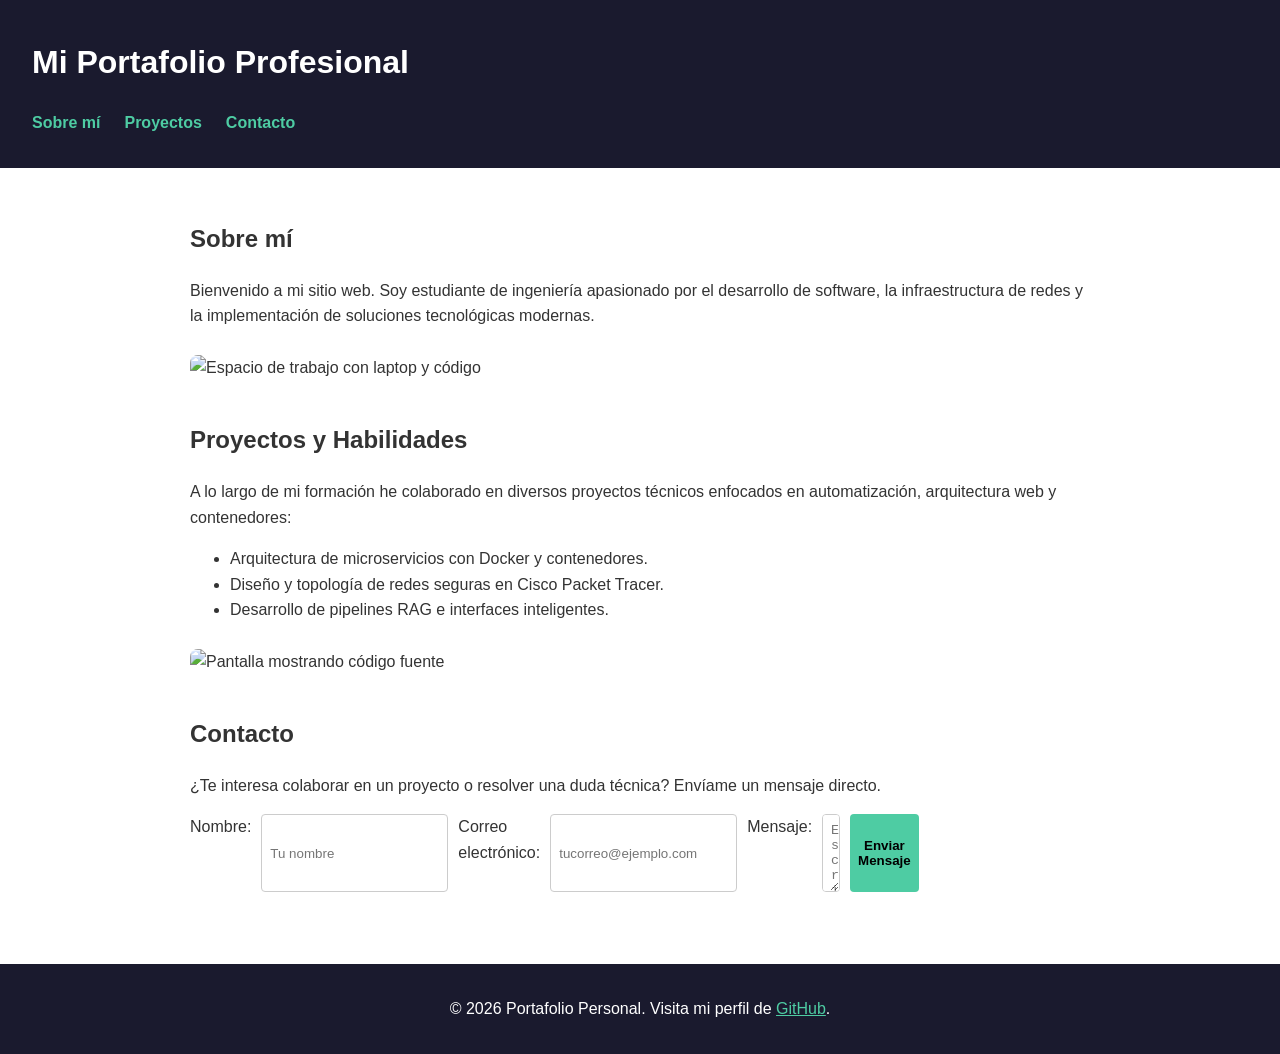
==== mi-sitio-web/index.html @ e15f9e3d "feat: agregar carpeta mi-sitio-web con index.html" ====
<!DOCTYPE html>
<html lang="es">
<head>
    <meta charset="UTF-8">
    <meta name="viewport" content="width=device-width, initial-scale=1.0">
   
    <title>Portafolio Personal - Ingeniería & Desarrollo</title>
   
    <link rel="icon" type="image/x-icon" href="https://cdn-icons-png.flaticon.com/512/1006/1006771.png">
    <style>
        body { font-family: Arial, sans-serif; line-height: 1.6; margin: 0; padding: 0; color: #333; }
        header { background: #1a1a2e; color: #fff; padding: 1rem 2rem; }
        nav ul { list-style: none; display: flex; gap: 1.5rem; padding: 0; }
        nav a { color: #4ecca3; text-decoration: none; font-weight: bold; }
        main { padding: 2rem; max-width: 900px; margin: auto; }
        section { margin-bottom: 2.5rem; }
        img { max-width: 100%; height: auto; border-radius: 8px; margin-top: 10px; }
        form { display: flex; flexDirection: column; gap: 10px; max-width: 400px; }
        input, textarea, button { padding: 8px; border: 1px solid #ccc; border-radius: 4px; }
        button { background: #4ecca3; border: none; font-weight: bold; cursor: pointer; }
        footer { background: #1a1a2e; color: #fff; text-align: center; padding: 1rem; }
    </style>
</head>
<body>

    
    <!-- ENCABEZADO Y MENÚ DE NAVEGACIÓN           -->
    
    <header>
        <h1>Mi Portafolio Profesional</h1>
        <nav>
            <ul>
                <!-- Enlaces requeridos (1 y 2) -->
                <li><a href="#sobre-mi">Sobre mí</a></li>
                <li><a href="#proyectos">Proyectos</a></li>
                <li><a href="#contacto">Contacto</a></li>
            </ul>
        </nav>
    </header>

    
    <!-- CONTENIDO PRINCIPAL                        -->
    
    <main>

        <!-- SECCIÓN 1: SOBRE MÍ -->
        <section id="sobre-mi">
            <!-- Encabezado 2 -->
            <h2>Sobre mí</h2>
            <!-- Párrafo 1 -->
            <p>Bienvenido a mi sitio web. Soy estudiante de ingeniería apasionado por el desarrollo de software, la infraestructura de redes y la implementación de soluciones tecnológicas modernas.</p>
            <!-- Imagen 1 -->
            <img src="https://images.unsplash.com/photo-1517694712202-14dd9538aa97?w=600" alt="Espacio de trabajo con laptop y código">
        </section>

        <!-- SECCIÓN 2: PROYECTOS Y HABILIDADES -->
        <section id="proyectos">
            <!-- Encabezado 3 -->
            <h2>Proyectos y Habilidades</h2>
            <!-- Párrafo 2 -->
            <p>A lo largo de mi formación he colaborado en diversos proyectos técnicos enfocados en automatización, arquitectura web y contenedores:</p>
            
            <!-- Lista ordenada / desordenada requerida -->
            <ul>
                <li>Arquitectura de microservicios con Docker y contenedores.</li>
                <li>Diseño y topología de redes seguras en Cisco Packet Tracer.</li>
                <li>Desarrollo de pipelines RAG e interfaces inteligentes.</li>
            </ul>

            <img src="https://images.unsplash.com/photo-1555066931-4365d14bab8c?w=600" alt="Pantalla mostrando código fuente">
        </section>

        <!-- SECCIÓN 3: FORMULARIO DE CONTACTO -->
        <section id="contacto">
            <h2>Contacto</h2>
            <p>¿Te interesa colaborar en un proyecto o resolver una duda técnica? Envíame un mensaje directo.</p>

            <form action="#" method="POST">
                <label for="nombre">Nombre:</label>
                <input type="text" id="nombre" name="nombre" required placeholder="Tu nombre">

                <label for="email">Correo electrónico:</label>
                <input type="email" id="email" name="email" required placeholder="tucorreo@ejemplo.com">

                <label for="mensaje">Mensaje:</label>
                <textarea id="mensaje" name="mensaje" rows="4" required placeholder="Escribe tu mensaje aquí..."></textarea>

                <button type="submit">Enviar Mensaje</button>
            </form>
        </section>

    </main>

    <!-- PIE DE PÁGINA  -->
    <footer>
        <p>&copy; 2026 Portafolio Personal. Visita mi perfil de <a href="https://github.com/James-gosling" target="_blank" rel="noopener noreferrer" style="color: #4ecca3;">GitHub</a>.</p>
    </footer>

</body>
</html>
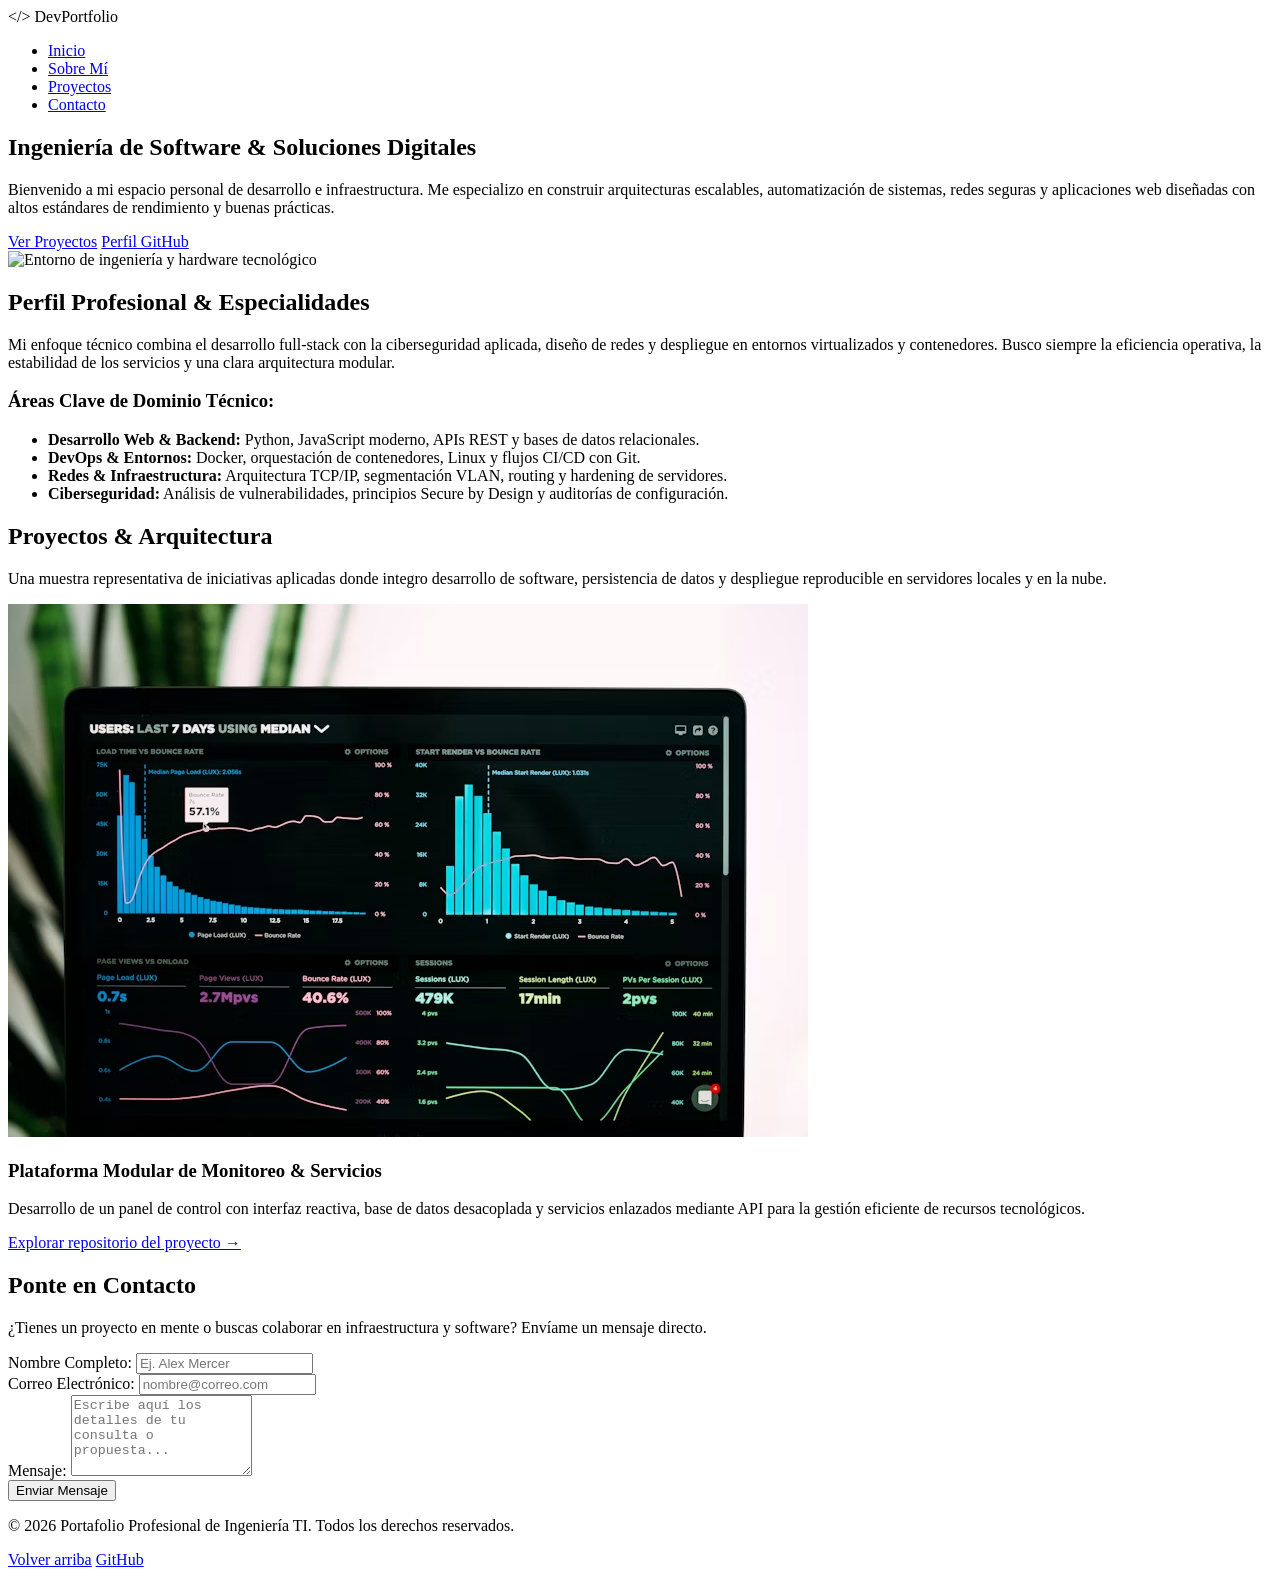
==== commit f11ceb34: "Revise HTML structure and content for portfolio Updated the HTML structure and content for the perso" ====
--- a/mi-sitio-web/index.html
+++ b/mi-sitio-web/index.html
@@ -1,100 +1,153 @@
 <!DOCTYPE html>
 <html lang="es">
 <head>
-    <meta charset="UTF-8">
-    <meta name="viewport" content="width=device-width, initial-scale=1.0">
-   
-    <title>Portafolio Personal - Ingeniería & Desarrollo</title>
-   
-    <link rel="icon" type="image/x-icon" href="https://cdn-icons-png.flaticon.com/512/1006/1006771.png">
-    <style>
-        body { font-family: Arial, sans-serif; line-height: 1.6; margin: 0; padding: 0; color: #333; }
-        header { background: #1a1a2e; color: #fff; padding: 1rem 2rem; }
-        nav ul { list-style: none; display: flex; gap: 1.5rem; padding: 0; }
-        nav a { color: #4ecca3; text-decoration: none; font-weight: bold; }
-        main { padding: 2rem; max-width: 900px; margin: auto; }
-        section { margin-bottom: 2.5rem; }
-        img { max-width: 100%; height: auto; border-radius: 8px; margin-top: 10px; }
-        form { display: flex; flexDirection: column; gap: 10px; max-width: 400px; }
-        input, textarea, button { padding: 8px; border: 1px solid #ccc; border-radius: 4px; }
-        button { background: #4ecca3; border: none; font-weight: bold; cursor: pointer; }
-        footer { background: #1a1a2e; color: #fff; text-align: center; padding: 1rem; }
-    </style>
+  <meta charset="UTF-8">
+  <meta name="viewport" content="width=device-width, initial-scale=1.0">
+  <!-- Título de la página -->
+  <title>Portafolio Profesional | IT & Software Engineering</title>
+  <!-- Favicon -->
+  <link rel="icon" type="image/x-icon" href="assets/favicon.ico">
+  <!-- Hoja de estilos -->
+  <link rel="stylesheet" href="style.css">
 </head>
 <body>
 
+  
+  <!-- 1. ENCABEZADO Y NAVEGACIÓN PRINCIPAL       -->
+  
+  <header class="site-header">
+    <div class="brand">
+      <span class="brand-code">&lt;/&gt;</span>
+      <span class="brand-name">DevPortfolio</span>
+    </div>
+
+    <!-- Menú de navegación con enlaces -->
+    <nav class="site-nav">
+      <ul>
+        <li><a href="#inicio">Inicio</a></li>
+        <li><a href="#sobre-mi">Sobre Mí</a></li>
+        <li><a href="#proyectos">Proyectos</a></li>
+        <li><a href="#contacto">Contacto</a></li>
+      </ul>
+    </nav>
+  </header>
+
+  
+  <!-- 2. CONTENIDO PRINCIPAL                     -->
+  
+  <main>
+
+    <!-- SECCIÓN 1: HERO / PRESENTACIÓN -->
+    <section id="inicio" class="hero-section">
+      <div class="hero-content">
+        
+        <h1>Ingeniería de Software &amp; Soluciones Digitales</h1>
+        
+        <p>
+          Bienvenido a mi espacio personal de desarrollo e infraestructura. Me especializo en construir 
+          arquitecturas escalables, automatización de sistemas, redes seguras y aplicaciones web 
+          diseñadas con altos estándares de rendimiento y buenas prácticas.
+        </p>
+        <div class="hero-cta">
+          <a href="#proyectos" class="btn btn-primary">Ver Proyectos</a>
+          <a href="https://github.com/James-gosling" target="_blank" rel="noopener noreferrer" class="btn btn-secondary">Perfil GitHub</a>
+        </div>
+      </div>
+      <div class="hero-image-wrapper">
+        <!-- Imagen hero.jpg -->
+        <img src="assets/hero.jpg" alt="Entorno de ingeniería y hardware tecnológico" class="featured-image">
+      </div>
+    </section>
+
+    <!-- SECCIÓN 2: SOBRE MÍ Y STACK TÉCNICO -->
+    <section id="sobre-mi" class="about-section">
+      
+      <h2>Perfil Profesional &amp; Especialidades</h2>
+      
+      <p>
+        Mi enfoque técnico combina el desarrollo full-stack con la ciberseguridad aplicada, 
+        diseño de redes y despliegue en entornos virtualizados y contenedores. Busco siempre la 
+        eficiencia operativa, la estabilidad de los servicios y una clara arquitectura modular.
+      </p>
+
+      <!-- Lista de competencias  -->
+      <div class="tech-stack">
+        <h3>Áreas Clave de Dominio Técnico:</h3>
+        <ul class="skills-list">
+          <li><strong>Desarrollo Web &amp; Backend:</strong> Python, JavaScript moderno, APIs REST y bases de datos relacionales.</li>
+          <li><strong>DevOps &amp; Entornos:</strong> Docker, orquestación de contenedores, Linux y flujos CI/CD con Git.</li>
+          <li><strong>Redes &amp; Infraestructura:</strong> Arquitectura TCP/IP, segmentación VLAN, routing y hardening de servidores.</li>
+          <li><strong>Ciberseguridad:</strong> Análisis de vulnerabilidades, principios Secure by Design y auditorías de configuración.</li>
+        </ul>
+      </div>
+    </section>
+
+    <!-- SECCIÓN 3: PROYECTOS DESTACADOS -->
+    <section id="proyectos" class="projects-section">
+      
+      <h2>Proyectos &amp; Arquitectura</h2>
+      
+      <p>
+        Una muestra representativa de iniciativas aplicadas donde integro desarrollo de software, 
+        persistencia de datos y despliegue reproducible en servidores locales y en la nube.
+      </p>
+
+      <div class="project-card">
+        <div class="card-image">
+          <!-- Imagen project.jpg -->
+          <img src="assets/project.jpg" alt="Captura de dashboard de arquitectura de sistemas">
+        </div>
+        <div class="card-body">
+          <h3>Plataforma Modular de Monitoreo &amp; Servicios</h3>
+          <p>
+            Desarrollo de un panel de control con interfaz reactiva, base de datos desacoplada y 
+            servicios enlazados mediante API para la gestión eficiente de recursos tecnológicos.
+          </p>
+          <a href="https://github.com/James-gosling/Portafolio-personal" target="_blank" rel="noopener noreferrer" class="link-inline">Explorar repositorio del proyecto &rarr;</a>
+        </div>
+      </div>
+    </section>
+
+    <!-- SECCIÓN 4: FORMULARIO DE CONTACTO -->
+    <section id="contacto" class="contact-section">
+      <h2>Ponte en Contacto</h2>
+      <p class="section-desc">¿Tienes un proyecto en mente o buscas colaborar en infraestructura y software? Envíame un mensaje directo.</p>
+
+      <!-- Formulario de contacto -->
+      <form action="#" method="POST" class="contact-form">
+        <div class="form-group">
+          <label for="nombre">Nombre Completo:</label>
+          <input type="text" id="nombre" name="nombre" placeholder="Ej. Alex Mercer" required>
+        </div>
+
+        <div class="form-group">
+          <label for="email">Correo Electrónico:</label>
+          <input type="email" id="email" name="email" placeholder="nombre@correo.com" required>
+        </div>
+
+        <div class="form-group">
+          <label for="mensaje">Mensaje:</label>
+          <textarea id="mensaje" name="mensaje" rows="5" placeholder="Escribe aquí los detalles de tu consulta o propuesta..." required></textarea>
+        </div>
+
+        
+        <button type="submit" class="btn btn-submit">Enviar Mensaje</button>
+      </form>
+    </section>
+
+  </main>
+
+  <!-- 3. PIE DE PÁGINA                           -->
     
-    <!-- ENCABEZADO Y MENÚ DE NAVEGACIÓN           -->
-    
-    <header>
-        <h1>Mi Portafolio Profesional</h1>
-        <nav>
-            <ul>
-                <!-- Enlaces requeridos (1 y 2) -->
-                <li><a href="#sobre-mi">Sobre mí</a></li>
-                <li><a href="#proyectos">Proyectos</a></li>
-                <li><a href="#contacto">Contacto</a></li>
-            </ul>
-        </nav>
-    </header>
-
-    
-    <!-- CONTENIDO PRINCIPAL                        -->
-    
-    <main>
-
-        <!-- SECCIÓN 1: SOBRE MÍ -->
-        <section id="sobre-mi">
-            <!-- Encabezado 2 -->
-            <h2>Sobre mí</h2>
-            <!-- Párrafo 1 -->
-            <p>Bienvenido a mi sitio web. Soy estudiante de ingeniería apasionado por el desarrollo de software, la infraestructura de redes y la implementación de soluciones tecnológicas modernas.</p>
-            <!-- Imagen 1 -->
-            <img src="https://images.unsplash.com/photo-1517694712202-14dd9538aa97?w=600" alt="Espacio de trabajo con laptop y código">
-        </section>
-
-        <!-- SECCIÓN 2: PROYECTOS Y HABILIDADES -->
-        <section id="proyectos">
-            <!-- Encabezado 3 -->
-            <h2>Proyectos y Habilidades</h2>
-            <!-- Párrafo 2 -->
-            <p>A lo largo de mi formación he colaborado en diversos proyectos técnicos enfocados en automatización, arquitectura web y contenedores:</p>
-            
-            <!-- Lista ordenada / desordenada requerida -->
-            <ul>
-                <li>Arquitectura de microservicios con Docker y contenedores.</li>
-                <li>Diseño y topología de redes seguras en Cisco Packet Tracer.</li>
-                <li>Desarrollo de pipelines RAG e interfaces inteligentes.</li>
-            </ul>
-
-            <img src="https://images.unsplash.com/photo-1555066931-4365d14bab8c?w=600" alt="Pantalla mostrando código fuente">
-        </section>
-
-        <!-- SECCIÓN 3: FORMULARIO DE CONTACTO -->
-        <section id="contacto">
-            <h2>Contacto</h2>
-            <p>¿Te interesa colaborar en un proyecto o resolver una duda técnica? Envíame un mensaje directo.</p>
-
-            <form action="#" method="POST">
-                <label for="nombre">Nombre:</label>
-                <input type="text" id="nombre" name="nombre" required placeholder="Tu nombre">
-
-                <label for="email">Correo electrónico:</label>
-                <input type="email" id="email" name="email" required placeholder="tucorreo@ejemplo.com">
-
-                <label for="mensaje">Mensaje:</label>
-                <textarea id="mensaje" name="mensaje" rows="4" required placeholder="Escribe tu mensaje aquí..."></textarea>
-
-                <button type="submit">Enviar Mensaje</button>
-            </form>
-        </section>
-
-    </main>
-
-    <!-- PIE DE PÁGINA  -->
-    <footer>
-        <p>&copy; 2026 Portafolio Personal. Visita mi perfil de <a href="https://github.com/James-gosling" target="_blank" rel="noopener noreferrer" style="color: #4ecca3;">GitHub</a>.</p>
-    </footer>
+  <footer class="site-footer">
+    <div class="footer-content">
+      <p>&copy; 2026 Portafolio Profesional de Ingeniería TI. Todos los derechos reservados.</p>
+      <div class="footer-links">
+        <a href="#inicio">Volver arriba</a>
+        <a href="https://github.com/James-gosling" target="_blank" rel="noopener noreferrer">GitHub</a>
+      </div>
+    </div>
+  </footer>
 
 </body>
 </html>
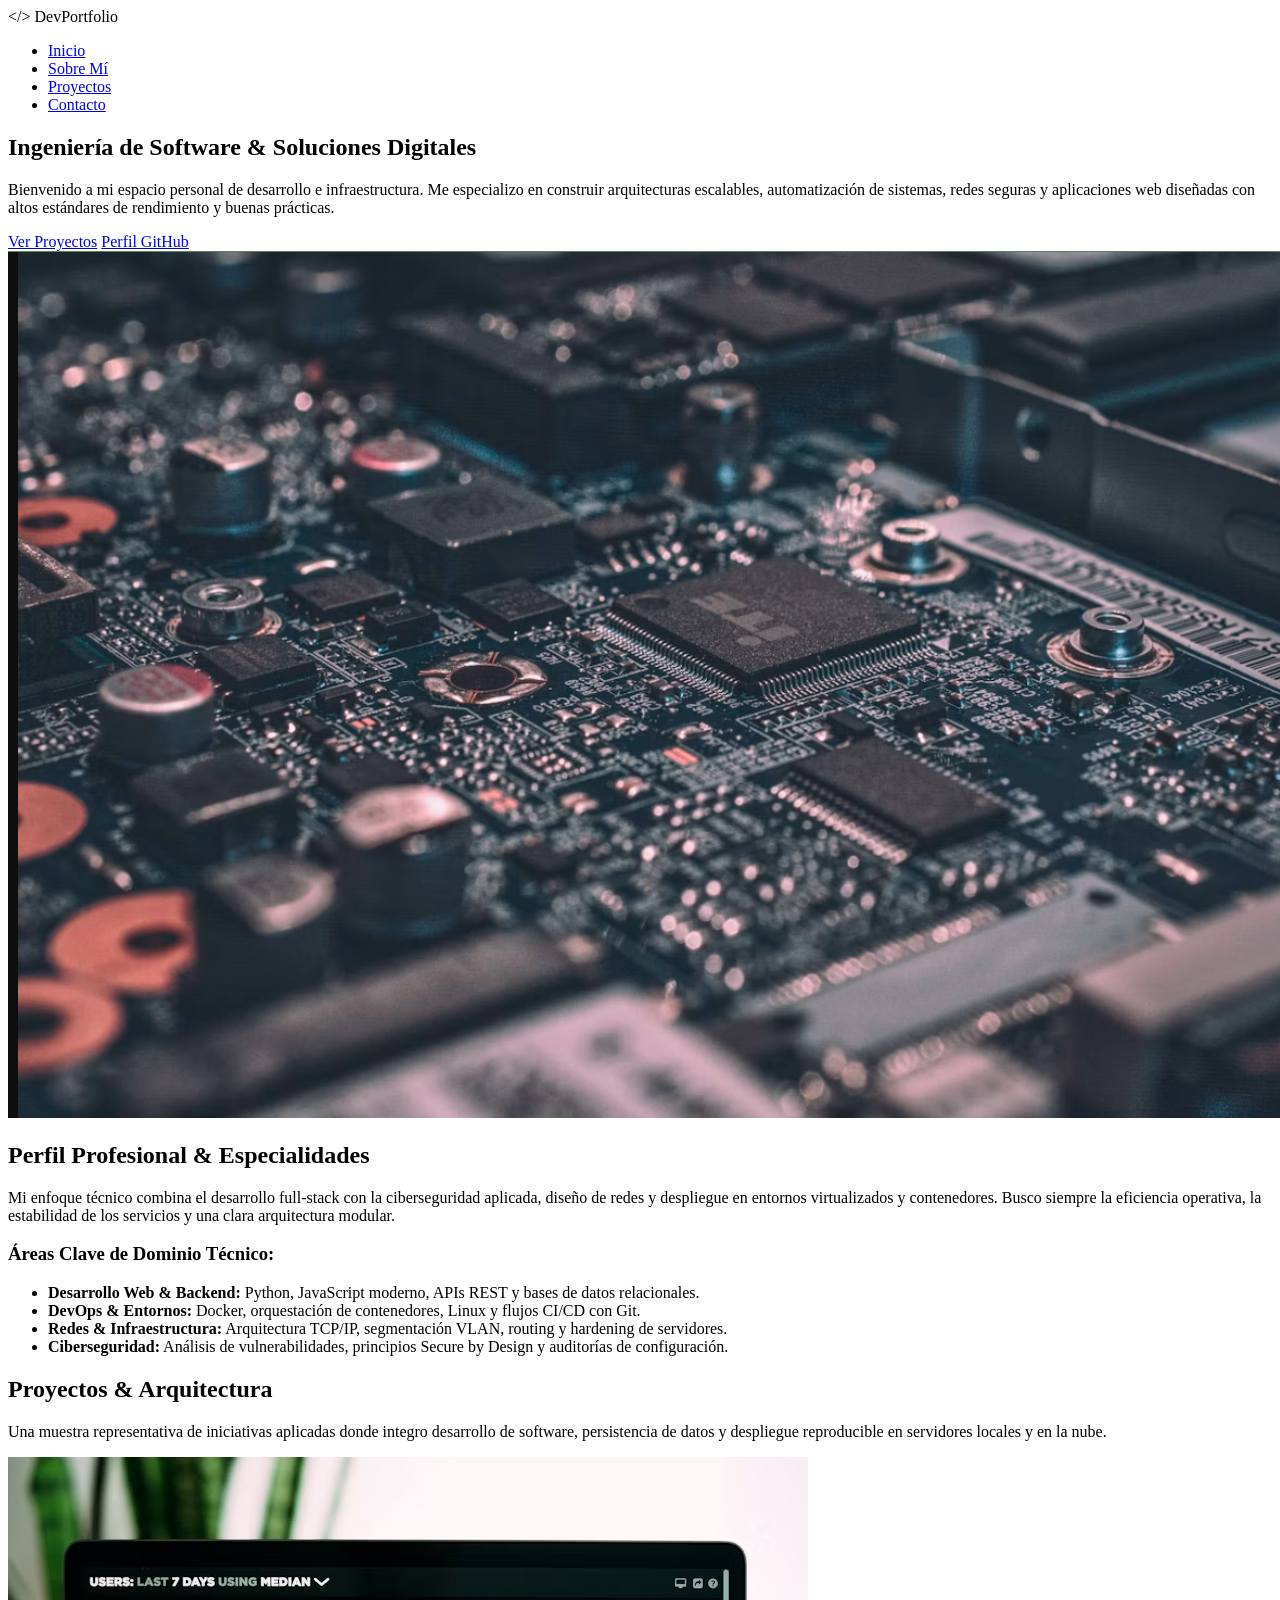
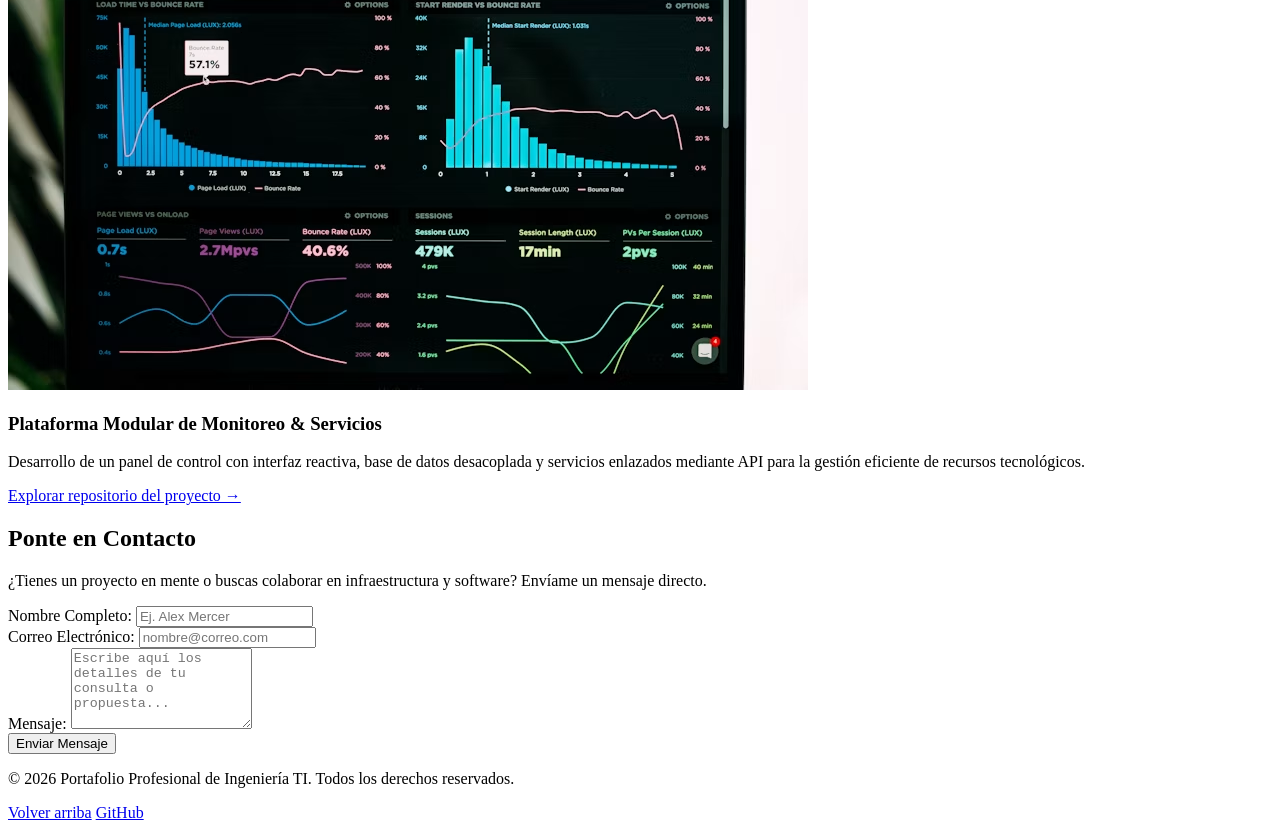
==== commit 0b16f16e: "Replace hero image from hero.jpg to hero.png" ====
--- a/mi-sitio-web/index.html
+++ b/mi-sitio-web/index.html
@@ -55,7 +55,7 @@
       </div>
       <div class="hero-image-wrapper">
         <!-- Imagen hero.jpg -->
-        <img src="assets/hero.jpg" alt="Entorno de ingeniería y hardware tecnológico" class="featured-image">
+        <img src="assets/hero.png" alt="Entorno de ingeniería y hardware tecnológico" class="featured-image">
       </div>
     </section>
 
